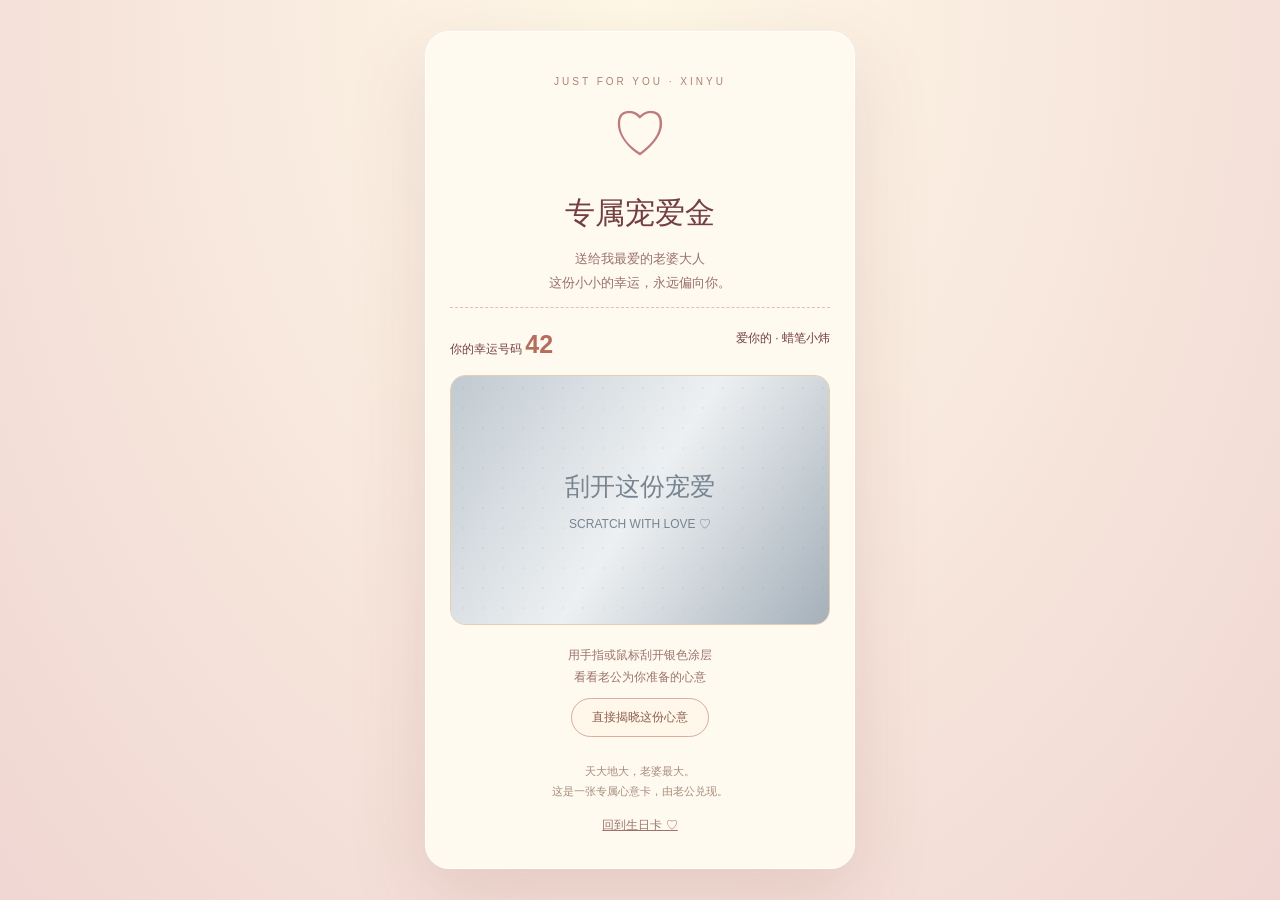
==== scratch.html @ 90fb6ea8 "Publish birthday v2 with scratch-card gift and music" ====
<!doctype html><html lang="zh-CN"><head><meta charset="utf-8"><meta name="viewport" content="width=device-width,initial-scale=1"><meta name="theme-color" content="#f8eadb"><meta name="robots" content="noindex,nofollow"><title>给老婆的专属宠爱金</title><link rel="icon" href="data:,"><style>
*{box-sizing:border-box}body{margin:0;min-height:100svh;display:grid;place-items:center;background:radial-gradient(ellipse at top,#fff9e8,#f0d6d2);color:#743f42;font-family:-apple-system,'PingFang SC',sans-serif;padding:25px 18px}.ticket{width:min(100%,430px);background:#fffaf0;border:1px solid #fff;box-shadow:0 25px 75px #8c55532b;border-radius:24px;padding:34px 24px;text-align:center;position:relative}.eyebrow{font-size:10px;letter-spacing:3px;color:#ad8270}.heart{font-size:56px;color:#bd7b7c;margin:10px}h1{font:30px Georgia,'Songti SC',serif;margin:20px 0 10px}.intro{font-size:13px;line-height:1.8;color:#98716b}.serial{display:flex;justify-content:space-between;border-top:1px dashed #ddc3ae;padding:22px 0 16px;font-size:12px}.serial strong{font-size:25px;color:#b56d5c}.scratch{position:relative;height:250px;border-radius:15px;overflow:hidden;background:#fff0dc;border:1px solid #e8cfaf}.prize{height:100%;display:flex;flex-direction:column;align-items:center;justify-content:center;padding:15px}.prize small{font-size:13px}.amount{font:bold 61px Georgia,serif;color:#bd655b;margin:12px 0}.amount span{font:18px sans-serif;margin-left:5px}.prize p{font-size:17px;line-height:1.7;margin:0}canvas{position:absolute;inset:0;width:100%;height:100%;touch-action:none;cursor:crosshair;transition:opacity .6s;user-select:none}canvas.revealed{opacity:0;pointer-events:none}.hint{min-height:35px;font-size:12px;line-height:1.8;color:#9b736a;margin:20px 0 10px}button{font:inherit;border:1px solid #d8ad99;background:#fff7e9;color:#8f5e50;border-radius:25px;padding:10px 20px;cursor:pointer;font-size:12px}button:focus-visible,a:focus-visible{outline:3px solid #ab7764;outline-offset:4px}.footer{font-size:11px;line-height:1.8;color:#a68c7c;margin-top:25px}.back{display:inline-block;color:#9b736a;font-size:12px;margin-top:15px}.spark{position:fixed;top:-20px;left:var(--x);color:#bf786c;font-size:22px;pointer-events:none;animation:fall 2.5s ease-in forwards}@keyframes fall{to{transform:translateY(105vh) rotate(240deg);opacity:0}}@media(prefers-reduced-motion:reduce){*{animation:none!important;transition:none!important}.spark{display:none}}
</style></head><body><main class="ticket"><p class="eyebrow">JUST FOR YOU · XINYU</p><div class="heart" aria-hidden="true">♡</div><h1>专属宠爱金</h1><p class="intro">送给我最爱的老婆大人<br>这份小小的幸运，永远偏向你。</p><div class="serial"><span>你的幸运号码 <strong>42</strong></span><span>爱你的 · 蜡笔小炜</span></div><div class="scratch"><div class="prize"><small>中奖号码 · 42</small><div class="amount">999<span>元</span></div><p>请找老公兑现❤️</p></div><canvas id="cover" aria-label="刮奖涂层，用手指滑动刮开；也可使用下方按钮"></canvas></div><p id="status" class="hint" role="status">用手指或鼠标刮开银色涂层<br>看看老公为你准备的心意</p><button id="reveal">直接揭晓这份心意</button><div class="footer">天大地大，老婆最大。<br>这是一张专属心意卡，由老公兑现。</div><a class="back" href="index.html">回到生日卡 ♡</a><noscript><p>中奖号码 42：999元，请找老公兑现❤️</p><style>canvas,#reveal{display:none}</style></noscript></main><script src="scratch.js"></script></body></html>
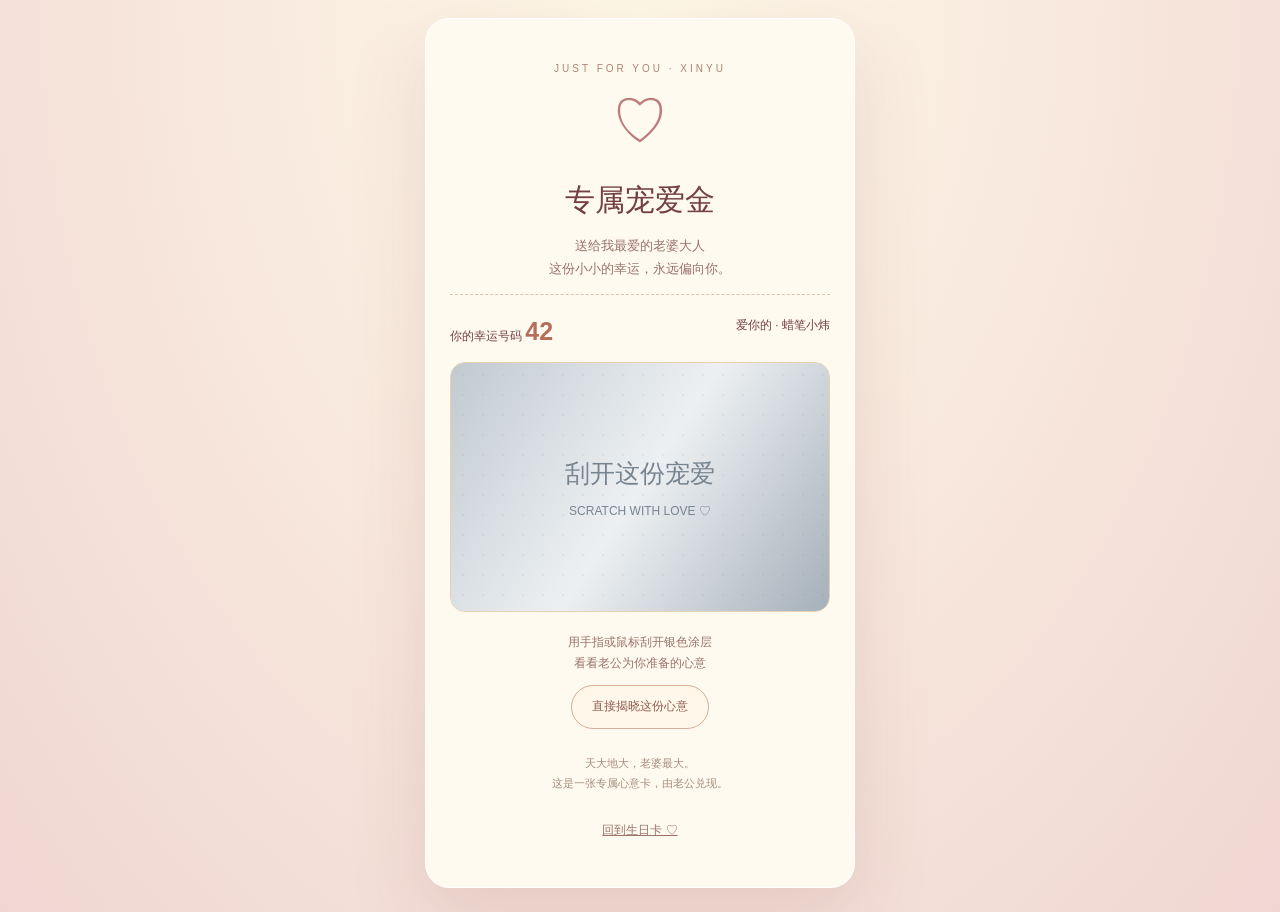
==== commit 0e84a623: "Improve iPhone and WeChat mobile layouts" ====
--- a/scratch.html
+++ b/scratch.html
@@ -1,3 +1,11 @@
-<!doctype html><html lang="zh-CN"><head><meta charset="utf-8"><meta name="viewport" content="width=device-width,initial-scale=1"><meta name="theme-color" content="#f8eadb"><meta name="robots" content="noindex,nofollow"><title>给老婆的专属宠爱金</title><link rel="icon" href="data:,"><style>
+<!doctype html><html lang="zh-CN"><head><meta charset="utf-8"><meta name="viewport" content="width=device-width,initial-scale=1,viewport-fit=cover"><meta name="theme-color" content="#f8eadb"><meta name="robots" content="noindex,nofollow"><title>给老婆的专属宠爱金</title><link rel="icon" href="data:,"><style>
 *{box-sizing:border-box}body{margin:0;min-height:100svh;display:grid;place-items:center;background:radial-gradient(ellipse at top,#fff9e8,#f0d6d2);color:#743f42;font-family:-apple-system,'PingFang SC',sans-serif;padding:25px 18px}.ticket{width:min(100%,430px);background:#fffaf0;border:1px solid #fff;box-shadow:0 25px 75px #8c55532b;border-radius:24px;padding:34px 24px;text-align:center;position:relative}.eyebrow{font-size:10px;letter-spacing:3px;color:#ad8270}.heart{font-size:56px;color:#bd7b7c;margin:10px}h1{font:30px Georgia,'Songti SC',serif;margin:20px 0 10px}.intro{font-size:13px;line-height:1.8;color:#98716b}.serial{display:flex;justify-content:space-between;border-top:1px dashed #ddc3ae;padding:22px 0 16px;font-size:12px}.serial strong{font-size:25px;color:#b56d5c}.scratch{position:relative;height:250px;border-radius:15px;overflow:hidden;background:#fff0dc;border:1px solid #e8cfaf}.prize{height:100%;display:flex;flex-direction:column;align-items:center;justify-content:center;padding:15px}.prize small{font-size:13px}.amount{font:bold 61px Georgia,serif;color:#bd655b;margin:12px 0}.amount span{font:18px sans-serif;margin-left:5px}.prize p{font-size:17px;line-height:1.7;margin:0}canvas{position:absolute;inset:0;width:100%;height:100%;touch-action:none;cursor:crosshair;transition:opacity .6s;user-select:none}canvas.revealed{opacity:0;pointer-events:none}.hint{min-height:35px;font-size:12px;line-height:1.8;color:#9b736a;margin:20px 0 10px}button{font:inherit;border:1px solid #d8ad99;background:#fff7e9;color:#8f5e50;border-radius:25px;padding:10px 20px;cursor:pointer;font-size:12px}button:focus-visible,a:focus-visible{outline:3px solid #ab7764;outline-offset:4px}.footer{font-size:11px;line-height:1.8;color:#a68c7c;margin-top:25px}.back{display:inline-block;color:#9b736a;font-size:12px;margin-top:15px}.spark{position:fixed;top:-20px;left:var(--x);color:#bf786c;font-size:22px;pointer-events:none;animation:fall 2.5s ease-in forwards}@keyframes fall{to{transform:translateY(105vh) rotate(240deg);opacity:0}}@media(prefers-reduced-motion:reduce){*{animation:none!important;transition:none!important}.spark{display:none}}
-</style></head><body><main class="ticket"><p class="eyebrow">JUST FOR YOU · XINYU</p><div class="heart" aria-hidden="true">♡</div><h1>专属宠爱金</h1><p class="intro">送给我最爱的老婆大人<br>这份小小的幸运，永远偏向你。</p><div class="serial"><span>你的幸运号码 <strong>42</strong></span><span>爱你的 · 蜡笔小炜</span></div><div class="scratch"><div class="prize"><small>中奖号码 · 42</small><div class="amount">999<span>元</span></div><p>请找老公兑现❤️</p></div><canvas id="cover" aria-label="刮奖涂层，用手指滑动刮开；也可使用下方按钮"></canvas></div><p id="status" class="hint" role="status">用手指或鼠标刮开银色涂层<br>看看老公为你准备的心意</p><button id="reveal">直接揭晓这份心意</button><div class="footer">天大地大，老婆最大。<br>这是一张专属心意卡，由老公兑现。</div><a class="back" href="index.html">回到生日卡 ♡</a><noscript><p>中奖号码 42：999元，请找老公兑现❤️</p><style>canvas,#reveal{display:none}</style></noscript></main><script src="scratch.js"></script></body></html>
+
+body{padding: max(18px,env(safe-area-inset-top)) max(16px,env(safe-area-inset-right)) max(24px,env(safe-area-inset-bottom)) max(16px,env(safe-area-inset-left));-webkit-text-size-adjust:100%}
+button,.back{min-height:44px;display:inline-flex;align-items:center;justify-content:center;touch-action:manipulation}
+@media(max-width:480px){.ticket{padding:24px 18px;border-radius:20px}.heart{font-size:42px;margin:6px}.serial{gap:12px;align-items:center;flex-wrap:wrap}.scratch{height:230px}.prize p{font-size:16px}.footer{margin-top:18px}}
+</style></head><body><main class="ticket"><p class="eyebrow">JUST FOR YOU · XINYU</p><div class="heart" aria-hidden="true">♡</div><h1>专属宠爱金</h1><p class="intro">送给我最爱的老婆大人<br>这份小小的幸运，永远偏向你。</p><div class="serial"><span>你的幸运号码 <strong>42</strong></span><span>爱你的 · 蜡笔小炜</span></div><div class="scratch"><div class="prize"><small>中奖号码 · 42</small><div class="amount">999<span>元</span></div><p>请找老公兑现❤️</p></div><canvas id="cover" aria-label="刮奖涂层，用手指滑动刮开；也可使用下方按钮"></canvas></div><p id="status" class="hint" role="status">用手指或鼠标刮开银色涂层<br>看看老公为你准备的心意</p><button id="reveal">直接揭晓这份心意</button><div class="footer">天大地大，老婆最大。<br>这是一张专属心意卡，由老公兑现。</div><a class="back" href="index.html">回到生日卡 ♡</a><noscript><p>中奖号码 42：999元，请找老公兑现❤️</p><style>canvas,#reveal{display:none}
+body{padding: max(18px,env(safe-area-inset-top)) max(16px,env(safe-area-inset-right)) max(24px,env(safe-area-inset-bottom)) max(16px,env(safe-area-inset-left));-webkit-text-size-adjust:100%}
+button,.back{min-height:44px;display:inline-flex;align-items:center;justify-content:center;touch-action:manipulation}
+@media(max-width:480px){.ticket{padding:24px 18px;border-radius:20px}.heart{font-size:42px;margin:6px}.serial{gap:12px;align-items:center;flex-wrap:wrap}.scratch{height:230px}.prize p{font-size:16px}.footer{margin-top:18px}}
+</style></noscript></main><script src="scratch.js"></script></body></html>
